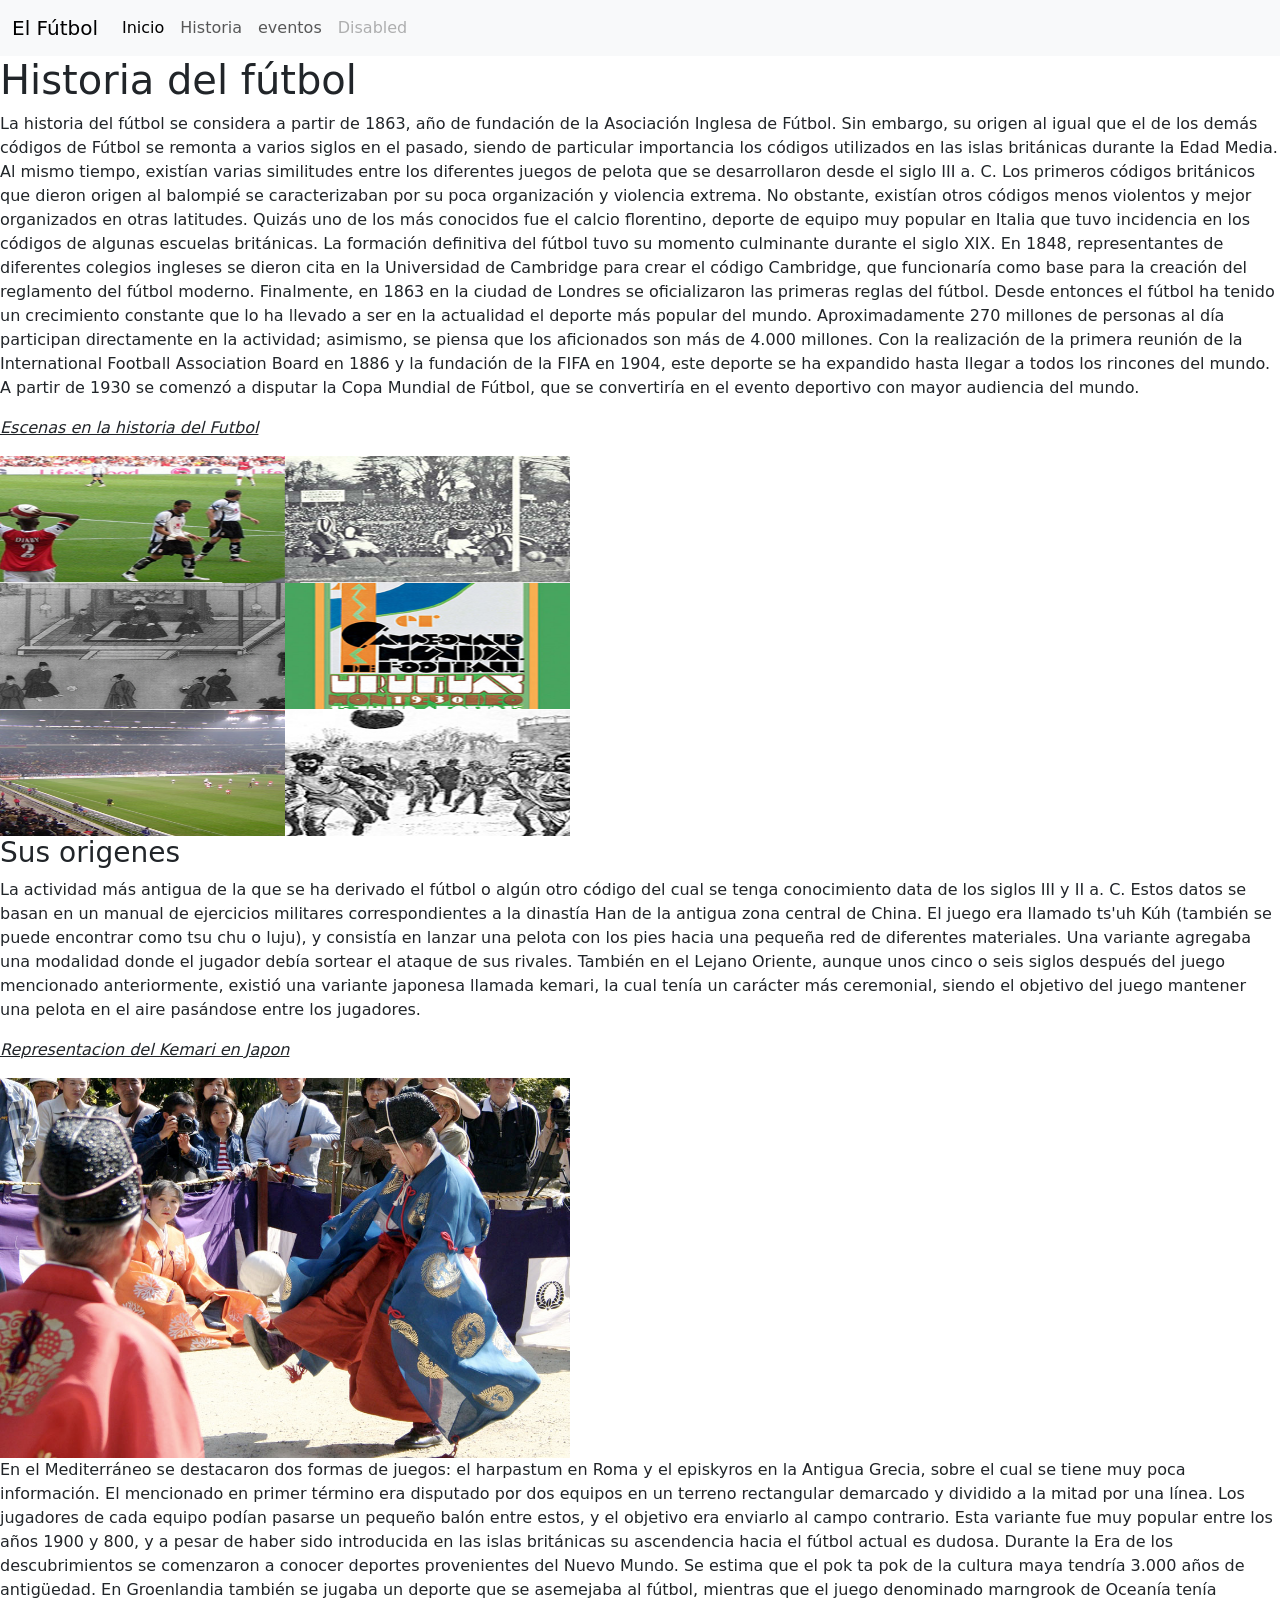
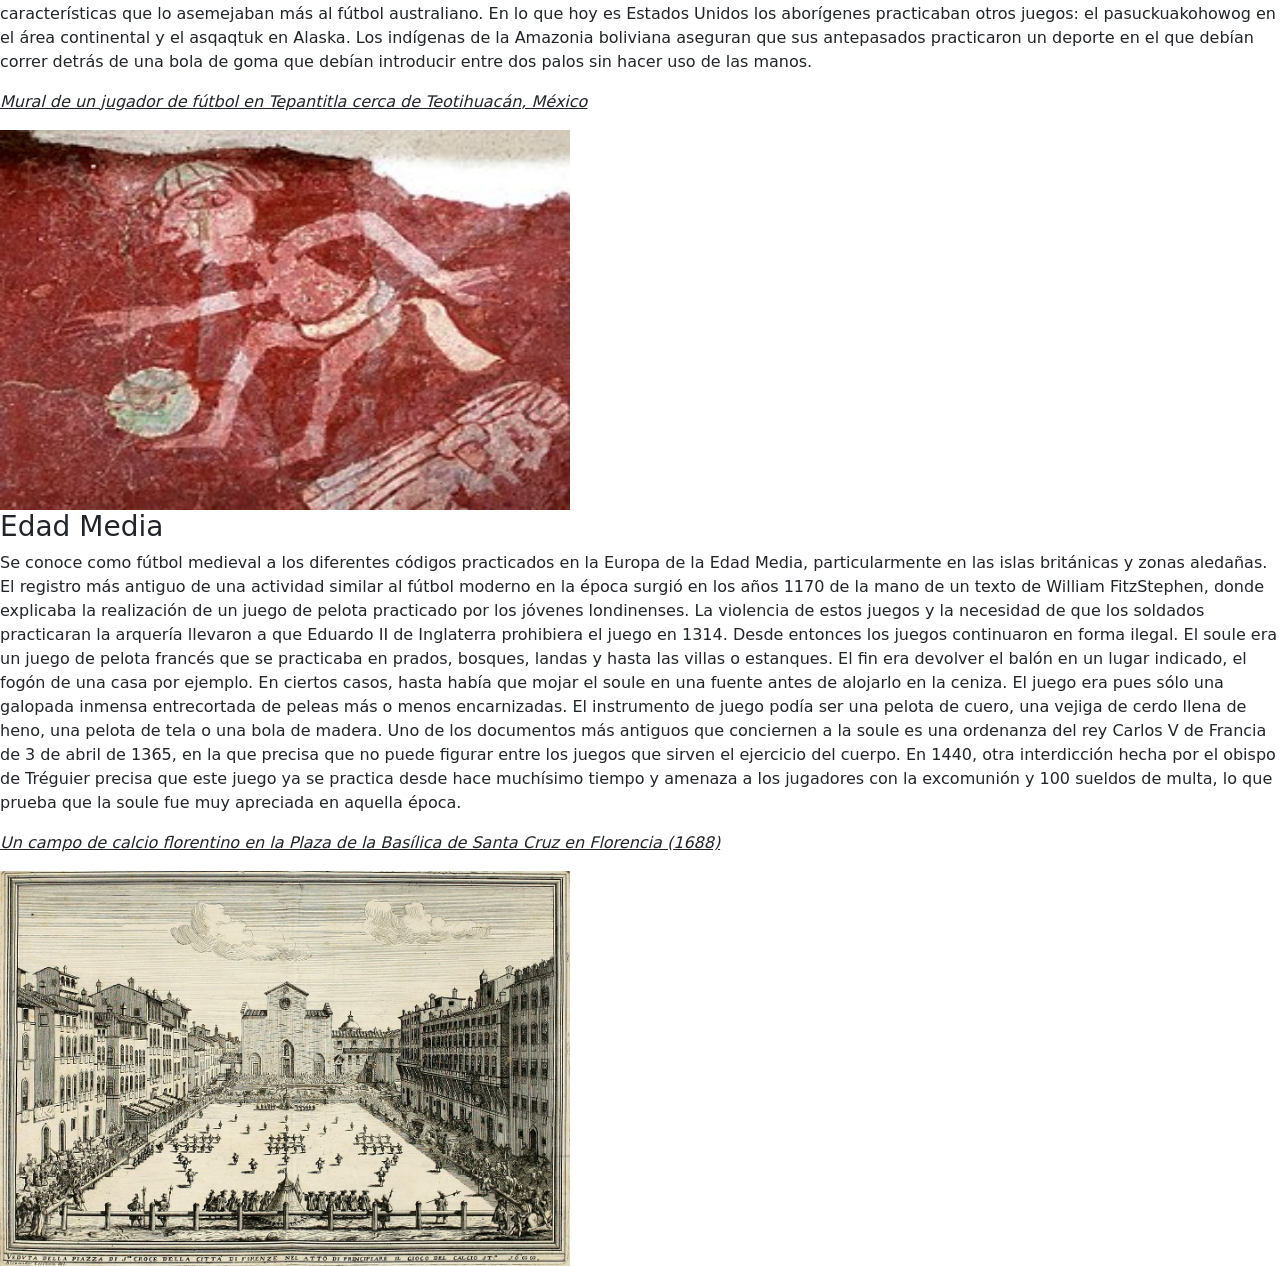
==== Historia.html @ 4e28e22b "Avance de proyecto final" ====
<!DOCTYPE html>
<html lang="en">
<head>
    <meta charset="UTF-8">
    <meta name="viewport" content="width=device-width, initial-scale=1.0">
    <link href="https://cdn.jsdelivr.net/npm/bootstrap@5.3.8/dist/css/bootstrap.min.css" rel="stylesheet"
        integrity="sha384-sRIl4kxILFvY47J16cr9ZwB07vP4J8+LH7qKQnuqkuIAvNWLzeN8tE5YBujZqJLB" crossorigin="anonymous">
    <title>Historia del futbol</title>
</head>
<body>
     <nav class="navbar navbar-expand-lg bg-body-tertiary">
            <div class="container-fluid">
                <a class="navbar-brand" href="index.html">El Fútbol</a>
                <button class="navbar-toggler" type="button" data-bs-toggle="collapse"
                    data-bs-target="#navbarNavAltMarkup" aria-controls="navbarNavAltMarkup" aria-expanded="false"
                    aria-label="Toggle navigation">
                    <span class="navbar-toggler-icon"></span>
                </button>
                <div class="collapse navbar-collapse" id="navbarNavAltMarkup">
                    <div class="navbar-nav">
                        <a class="nav-link active" aria-current="page" href="index.html">Inicio</a>
                        <a class="nav-link" href="Historia.html">Historia</a>
                        <a class="nav-link" href="Eventos.html">eventos</a>
                        <a class="nav-link disabled" aria-disabled="true">Disabled</a>
                    </div>
                </div>
            </div>
        </nav>
    <h1>Historia del fútbol</h1>
    <p>
        La historia del fútbol se considera a partir de 1863, año de fundación de la Asociación Inglesa de Fútbol.
        Sin embargo, su origen al igual que el de los demás códigos de Fútbol se remonta a varios siglos en el
        pasado, siendo de particular importancia los códigos utilizados en las islas británicas durante la Edad
        Media. Al mismo tiempo, existían varias similitudes entre los diferentes juegos de pelota que se desarrollaron
        desde el siglo III a. C.

        Los primeros códigos británicos que dieron origen al balompié se caracterizaban por su poca organización y
        violencia extrema. No obstante, existían otros códigos menos violentos y mejor organizados en otras latitudes.
        Quizás uno de los más conocidos fue el calcio florentino, deporte de equipo muy popular en Italia que tuvo
        incidencia en los códigos de algunas escuelas británicas. La formación definitiva del fútbol tuvo su momento
        culminante durante el siglo XIX.

        En 1848, representantes de diferentes colegios ingleses se dieron cita en la Universidad de Cambridge
        para crear el código Cambridge, que funcionaría como base para la creación del reglamento del fútbol moderno.
        Finalmente, en 1863 en la ciudad de Londres se oficializaron las primeras reglas del fútbol.

        Desde entonces el fútbol ha tenido un crecimiento constante que lo ha llevado a ser en la actualidad
        el deporte más popular del mundo. Aproximadamente 270 millones de personas al día participan
        directamente en la actividad; asimismo, se piensa que los aficionados son más de 4.000 millones.
        Con la realización de la primera reunión de la International Football Association Board en 1886 y la
        fundación de la FIFA en 1904, este deporte se ha expandido hasta llegar a todos los rincones del mundo.
        A partir de 1930 se comenzó a disputar la Copa Mundial de Fútbol, que se convertiría en el evento
        deportivo con mayor audiencia del mundo.
    </p>

    <p><u><em>Escenas en la historia del Futbol</em></u></p>

        <img src="img/Inicios.png" width="570" height="380">

        <h3>Sus origenes</h3>
        <p>
            La actividad más antigua de la que se ha derivado el fútbol o algún otro código del cual se tenga
            conocimiento data de los siglos III y II a. C. Estos datos se basan en un manual de ejercicios militares
            correspondientes a la dinastía Han de la antigua zona central de China. El juego era llamado
            ts'uh Kúh (también se puede encontrar como tsu chu o luju), y consistía en lanzar
            una pelota con los pies hacia una pequeña red de diferentes materiales. Una variante agregaba una modalidad
            donde el jugador debía sortear el ataque de sus rivales. También en el Lejano Oriente, aunque unos
            cinco o seis siglos después del juego mencionado anteriormente, existió una variante japonesa
            llamada kemari, la cual tenía un carácter más ceremonial, siendo el objetivo del juego mantener
            una pelota en el aire pasándose entre los jugadores.
        </p>

        <p><u><em>Representacion del Kemari en Japon</em></u></p>

        <img src="img/Kemari.jpg" width="570" height="380">

        <p>
            En el Mediterráneo se destacaron dos formas de juegos: el harpastum en Roma y el episkyros en la Antigua
            Grecia, sobre el cual se tiene muy poca información. El mencionado en primer término era disputado por dos
            equipos en un terreno rectangular demarcado y dividido a la mitad por una línea. Los jugadores de cada
            equipo
            podían pasarse un pequeño balón entre estos, y el objetivo era enviarlo al campo contrario. Esta variante
            fue
            muy popular entre los años 1900 y 800, y a pesar de haber sido introducida en las islas británicas su
            ascendencia hacia el fútbol actual es dudosa.

            Durante la Era de los descubrimientos se comenzaron a conocer deportes provenientes del Nuevo Mundo.
            Se estima que el pok ta pok de la cultura maya tendría 3.000 años de antigüedad. En Groenlandia también se
            jugaba un deporte que se asemejaba al fútbol, mientras que el juego denominado marngrook de Oceanía tenía
            características que lo asemejaban más al fútbol australiano. En lo que hoy es Estados Unidos los aborígenes
            practicaban otros juegos: el pasuckuakohowog en el área continental y el asqaqtuk en Alaska.
            Los indígenas de la Amazonia boliviana aseguran que sus antepasados practicaron un deporte en el que debían
            correr detrás de una bola de goma que debían introducir entre dos palos sin hacer uso de las manos.
        </p>

        <p><u><em>Mural de un jugador de fútbol en Tepantitla cerca de Teotihuacán, México</em></u></p>

        <img src="img/Origen.jpg" width="570" height="380">

        <h3>Edad Media</h3>
        <p>
            Se conoce como fútbol medieval a los diferentes códigos practicados en la Europa de la Edad Media,
            particularmente en las islas británicas y zonas aledañas. El registro más antiguo de una actividad
            similar al fútbol moderno en la época surgió en los años 1170 de la mano de un texto de William
            FitzStephen, donde explicaba la realización de un juego de pelota practicado por los jóvenes londinenses.
            La violencia de estos juegos y la necesidad de que los soldados practicaran la arquería llevaron a que
            Eduardo II de Inglaterra prohibiera el juego en 1314. Desde entonces los juegos continuaron en forma ilegal.

            El soule era un juego de pelota francés que se practicaba en prados, bosques, landas y hasta las villas o
            estanques. El fin era devolver el balón en un lugar indicado, el fogón de una casa por ejemplo. En ciertos
            casos, hasta había que mojar el soule en una fuente antes de alojarlo en la ceniza. El juego era pues sólo
            una galopada inmensa entrecortada de peleas más o menos encarnizadas. El instrumento de juego podía ser
            una pelota de cuero, una vejiga de cerdo llena de heno, una pelota de tela o una bola de madera.

            Uno de los documentos más antiguos que conciernen a la soule es una ordenanza del rey Carlos V de Francia
            de 3 de abril de 1365, en la que precisa que no puede figurar entre los juegos que sirven el ejercicio del
            cuerpo. En 1440, otra interdicción hecha por el obispo de Tréguier precisa que este juego ya se practica
            desde hace muchísimo tiempo y amenaza a los jugadores con la excomunión y 100 sueldos de multa,
            lo que prueba que la soule fue muy apreciada en aquella época.
        </p>

        <p><u><em>Un campo de calcio florentino en la Plaza de la Basílica de Santa Cruz en Florencia (1688)</em></u>
        </p>

        <img src="img/Campo.jpg" width="570">

    <script src="https://cdn.jsdelivr.net/npm/bootstrap@5.3.8/dist/js/bootstrap.bundle.min.js"
        integrity="sha384-FKyoEForCGlyvwx9Hj09JcYn3nv7wiPVlz7YYwJrWVcXK/BmnVDxM+D2scQbITxI"
        crossorigin="anonymous"></script>

</body>
</html>
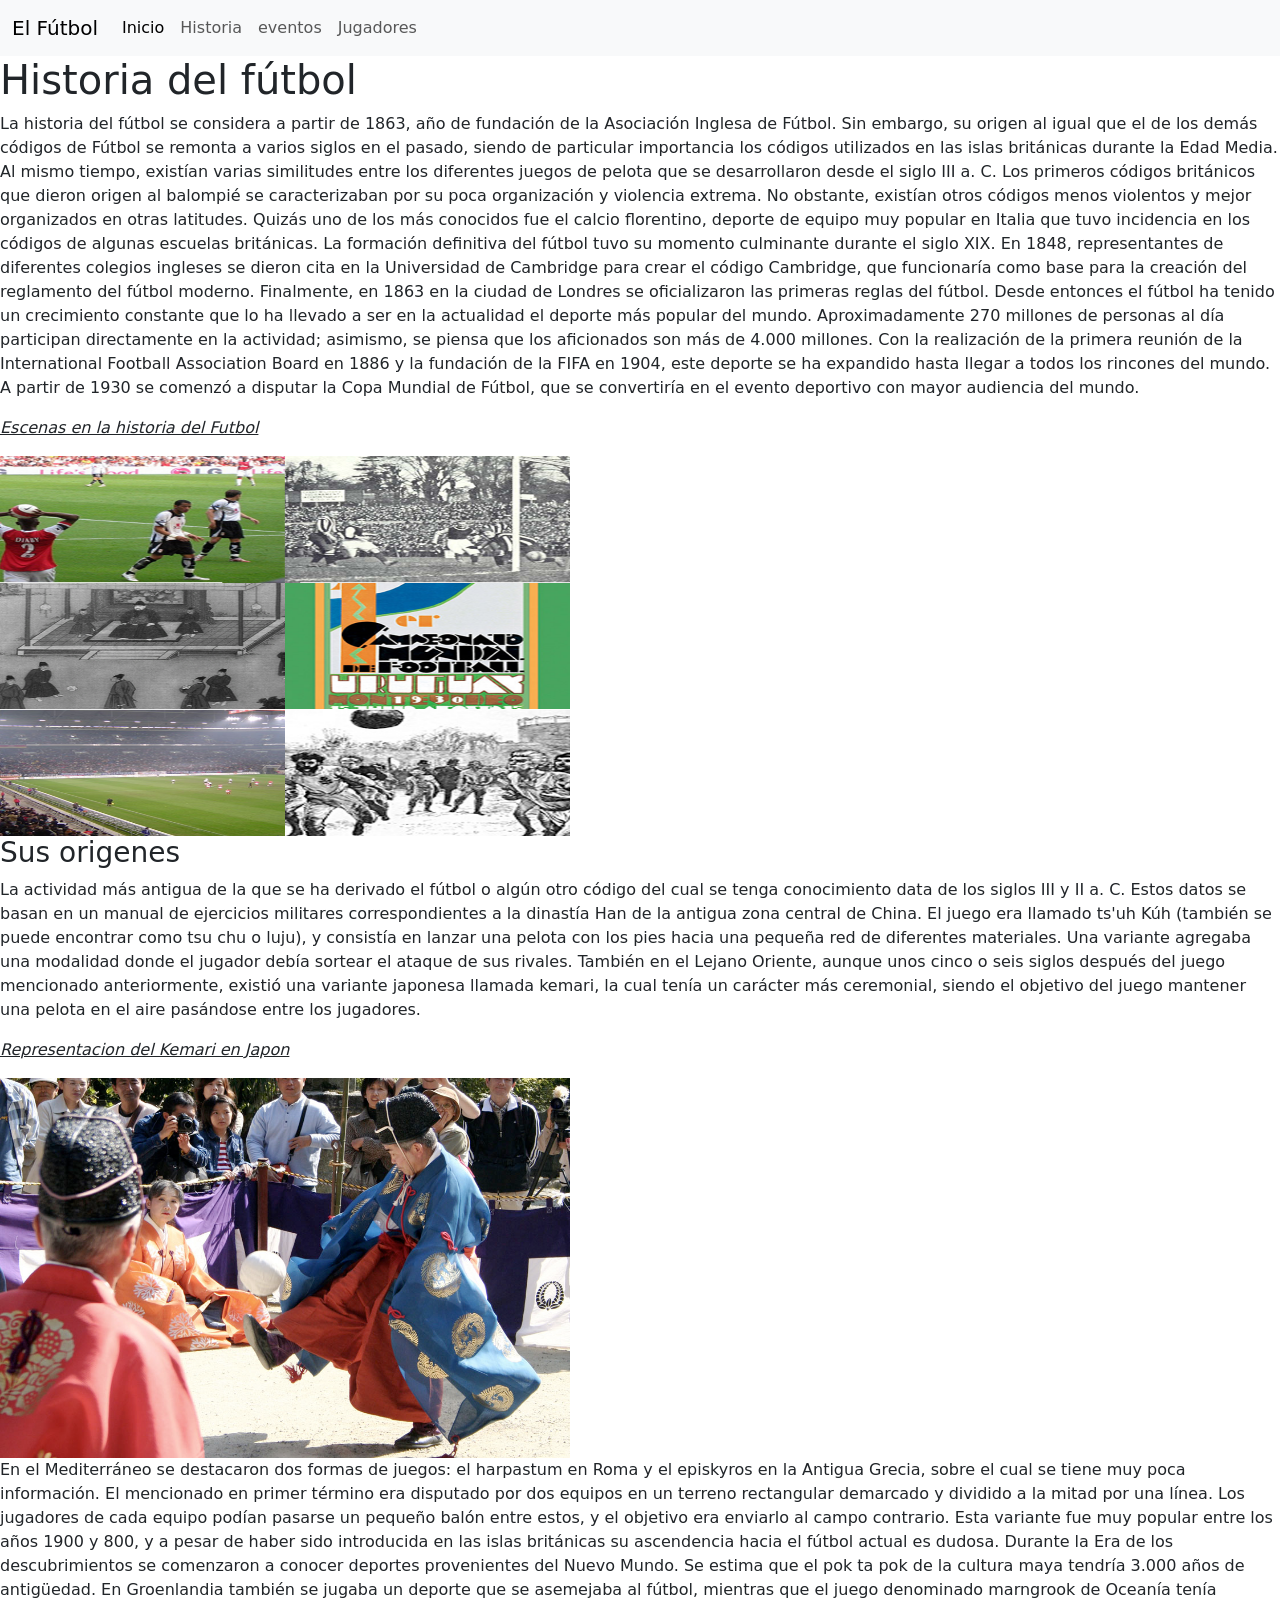
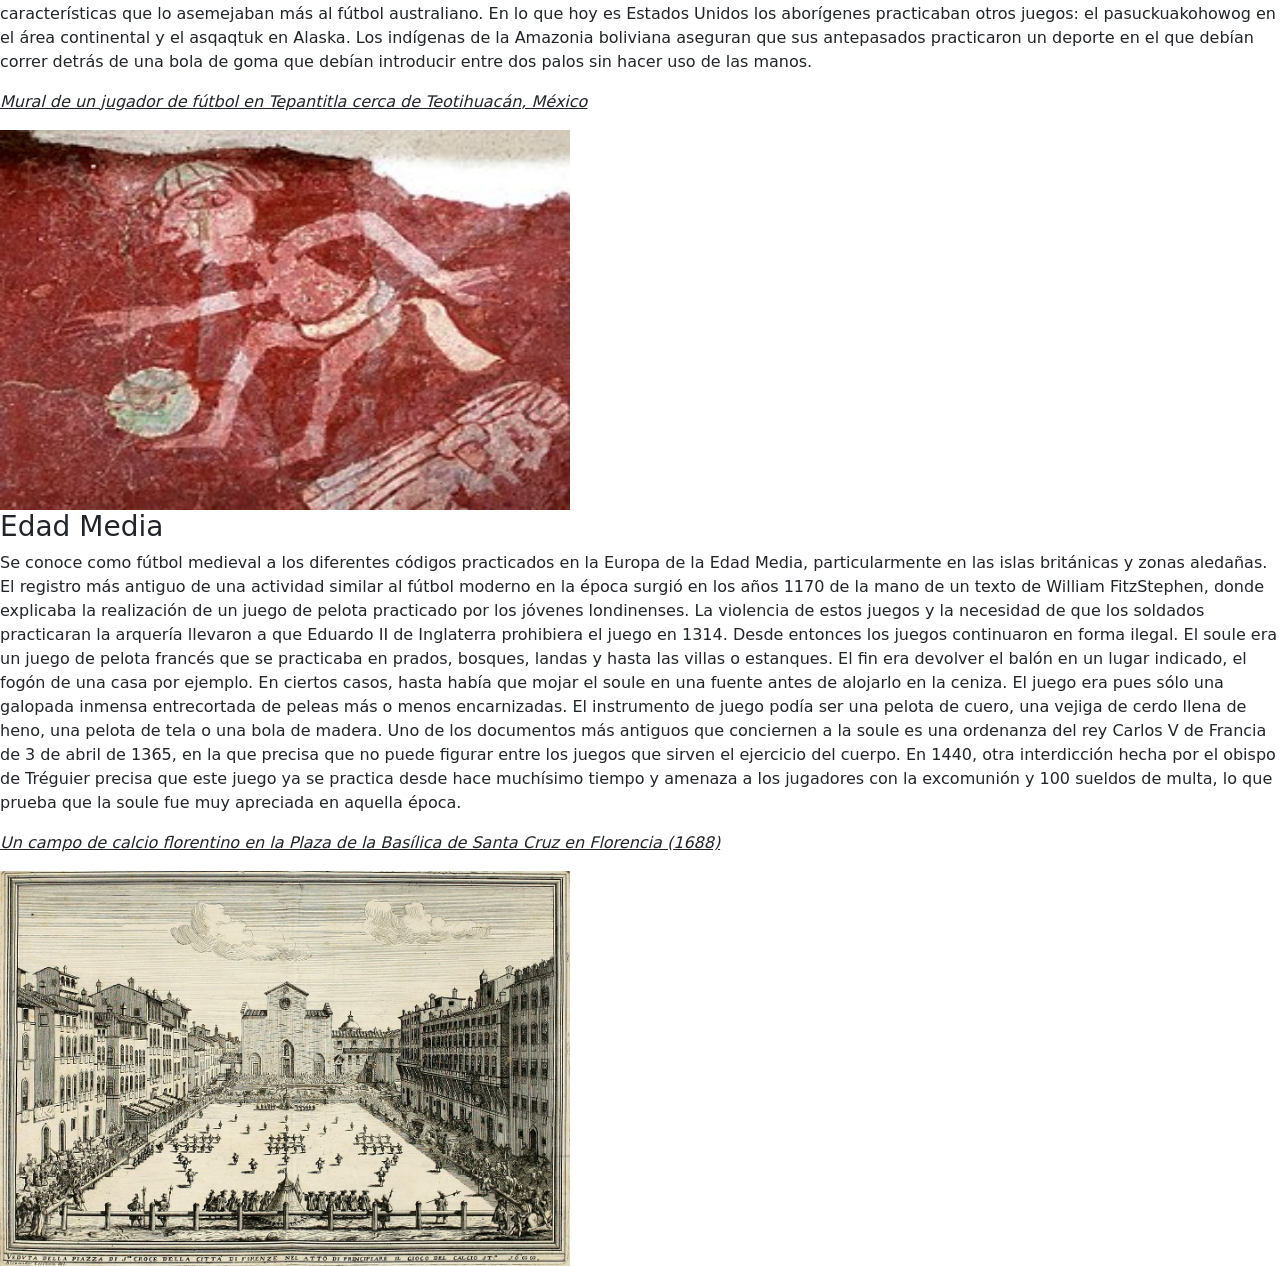
==== commit 08b1318e: "Add files via upload" ====
--- a/Historia.html
+++ b/Historia.html
@@ -21,7 +21,7 @@
                         <a class="nav-link active" aria-current="page" href="index.html">Inicio</a>
                         <a class="nav-link" href="Historia.html">Historia</a>
                         <a class="nav-link" href="Eventos.html">eventos</a>
-                        <a class="nav-link disabled" aria-disabled="true">Disabled</a>
+                        <a class="nav-link" href="Jugadores.html">Jugadores</a>
                     </div>
                 </div>
             </div>
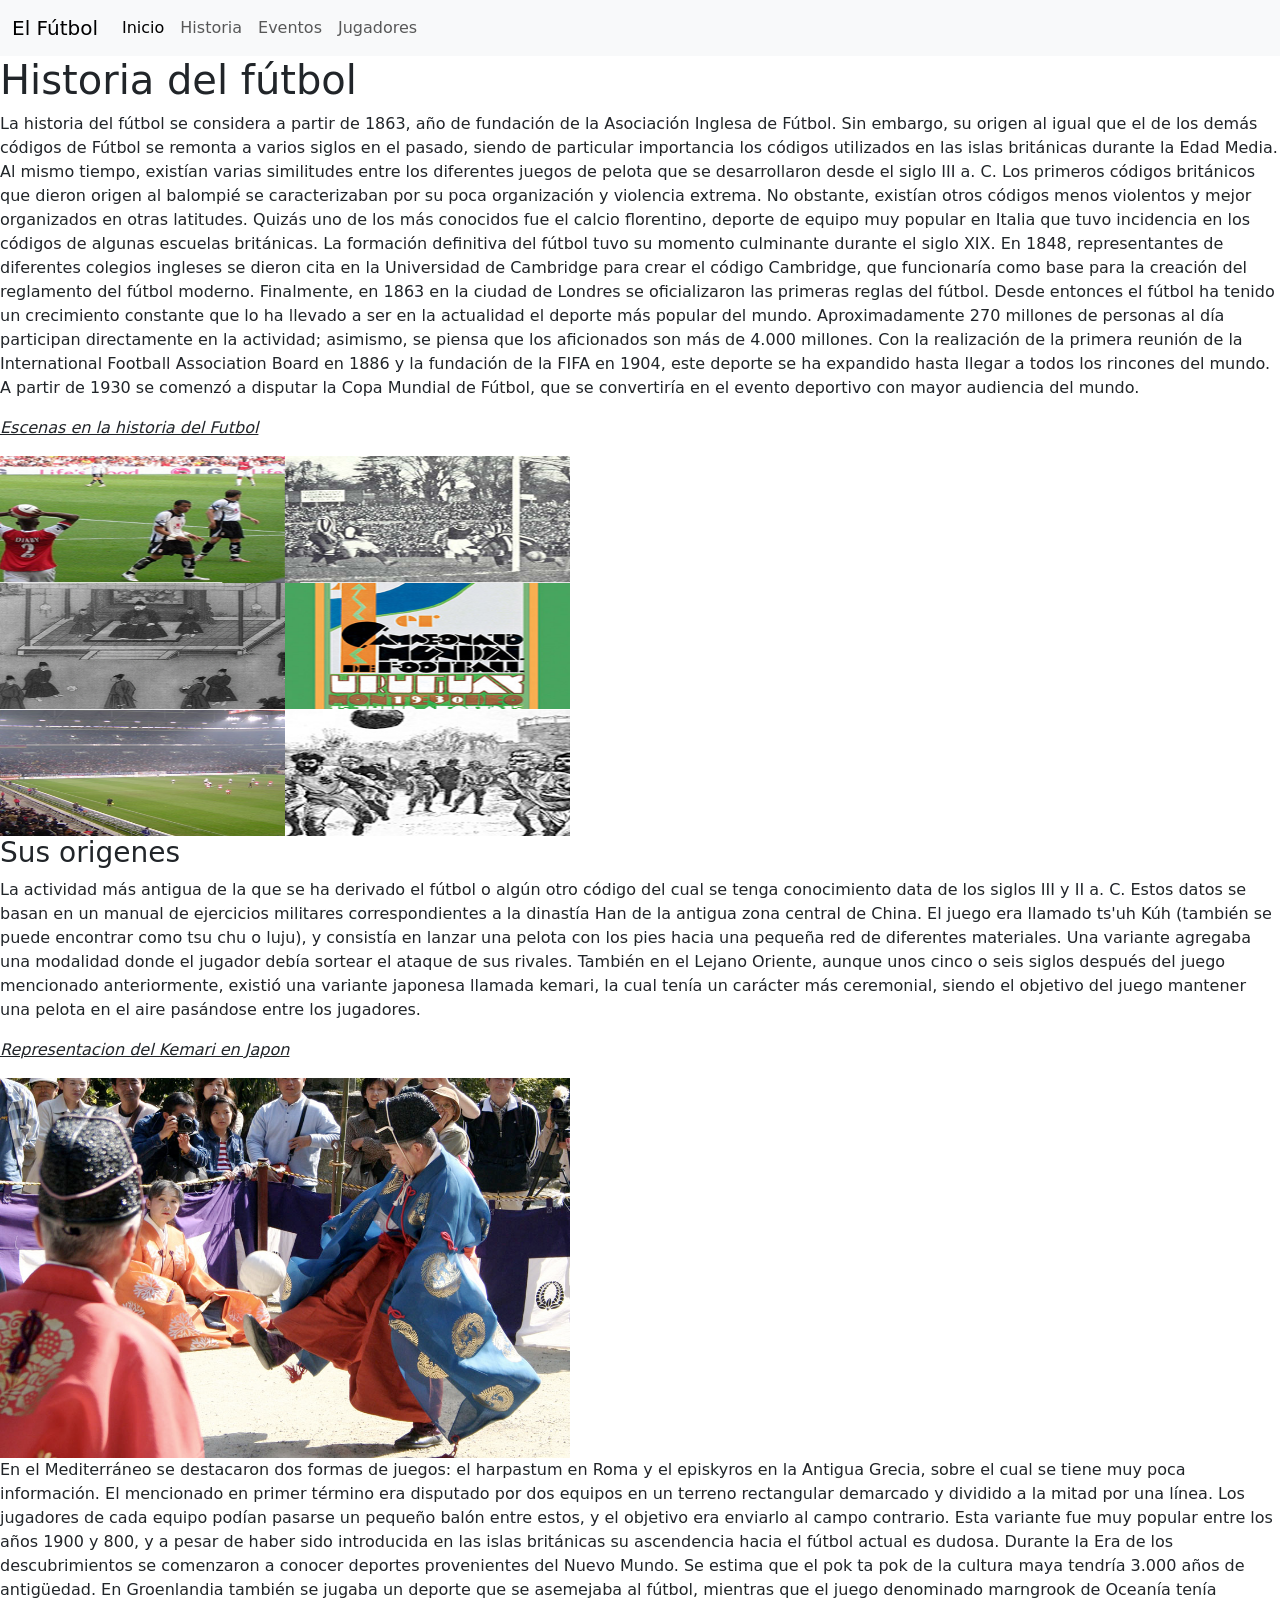
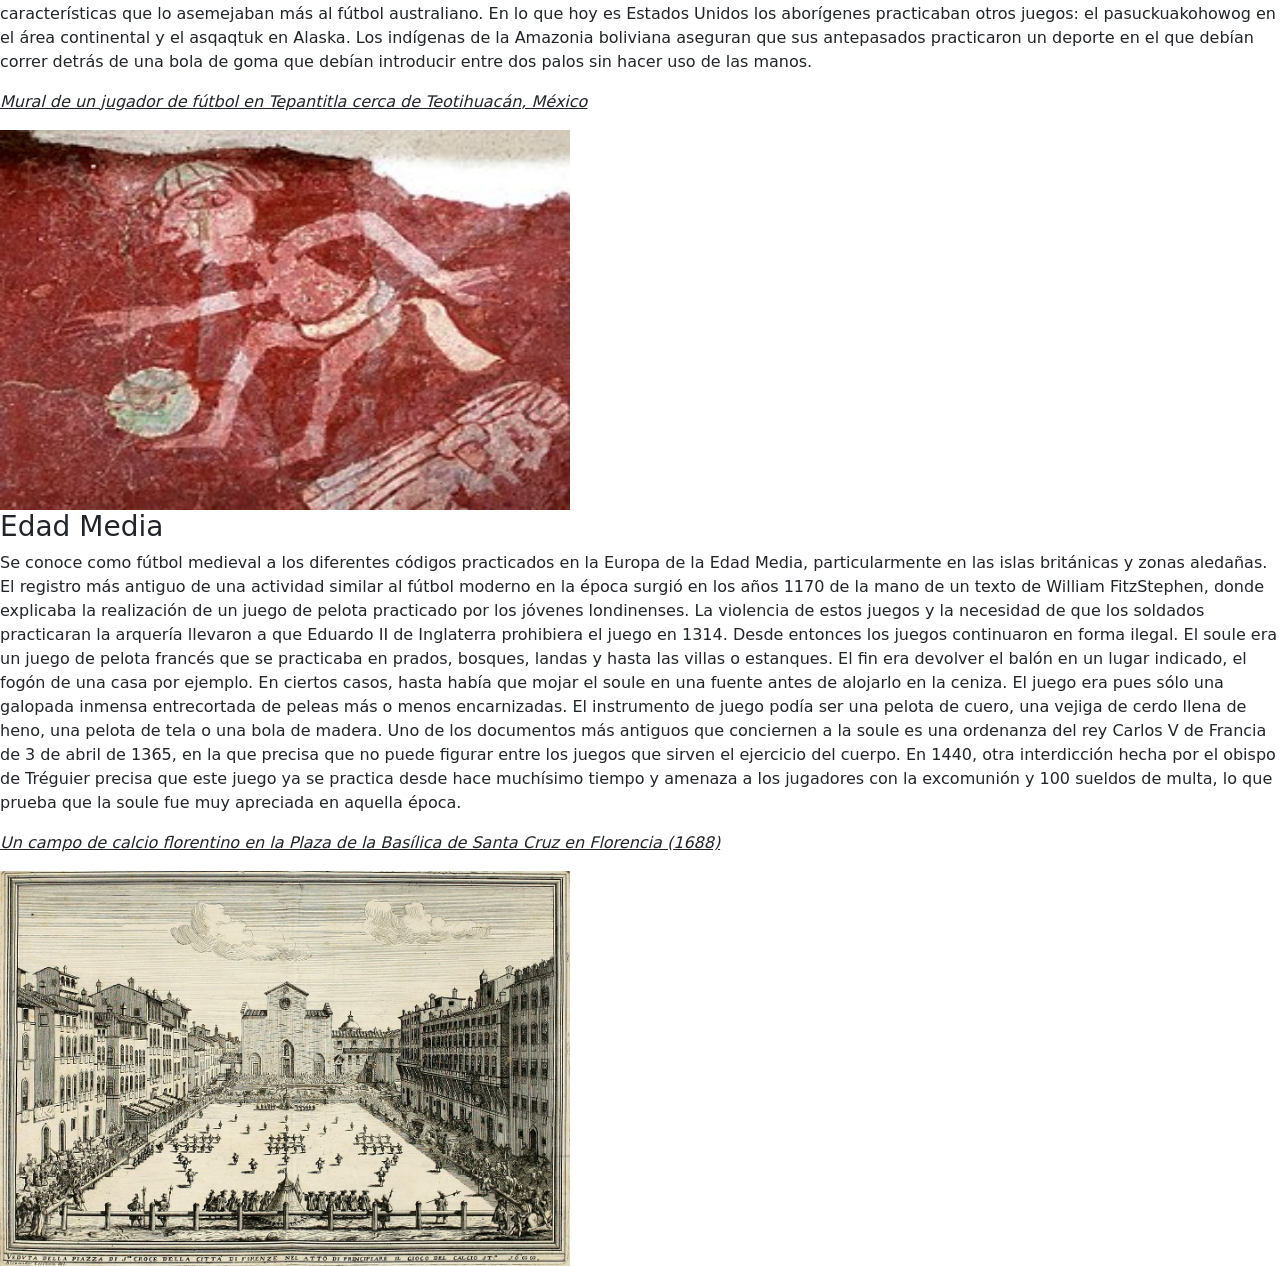
==== commit 8b64b049: "Add files via upload" ====
--- a/Historia.html
+++ b/Historia.html
@@ -20,7 +20,7 @@
                     <div class="navbar-nav">
                         <a class="nav-link active" aria-current="page" href="index.html">Inicio</a>
                         <a class="nav-link" href="Historia.html">Historia</a>
-                        <a class="nav-link" href="Eventos.html">eventos</a>
+                        <a class="nav-link" href="Eventos.html">Eventos</a>
                         <a class="nav-link" href="Jugadores.html">Jugadores</a>
                     </div>
                 </div>
